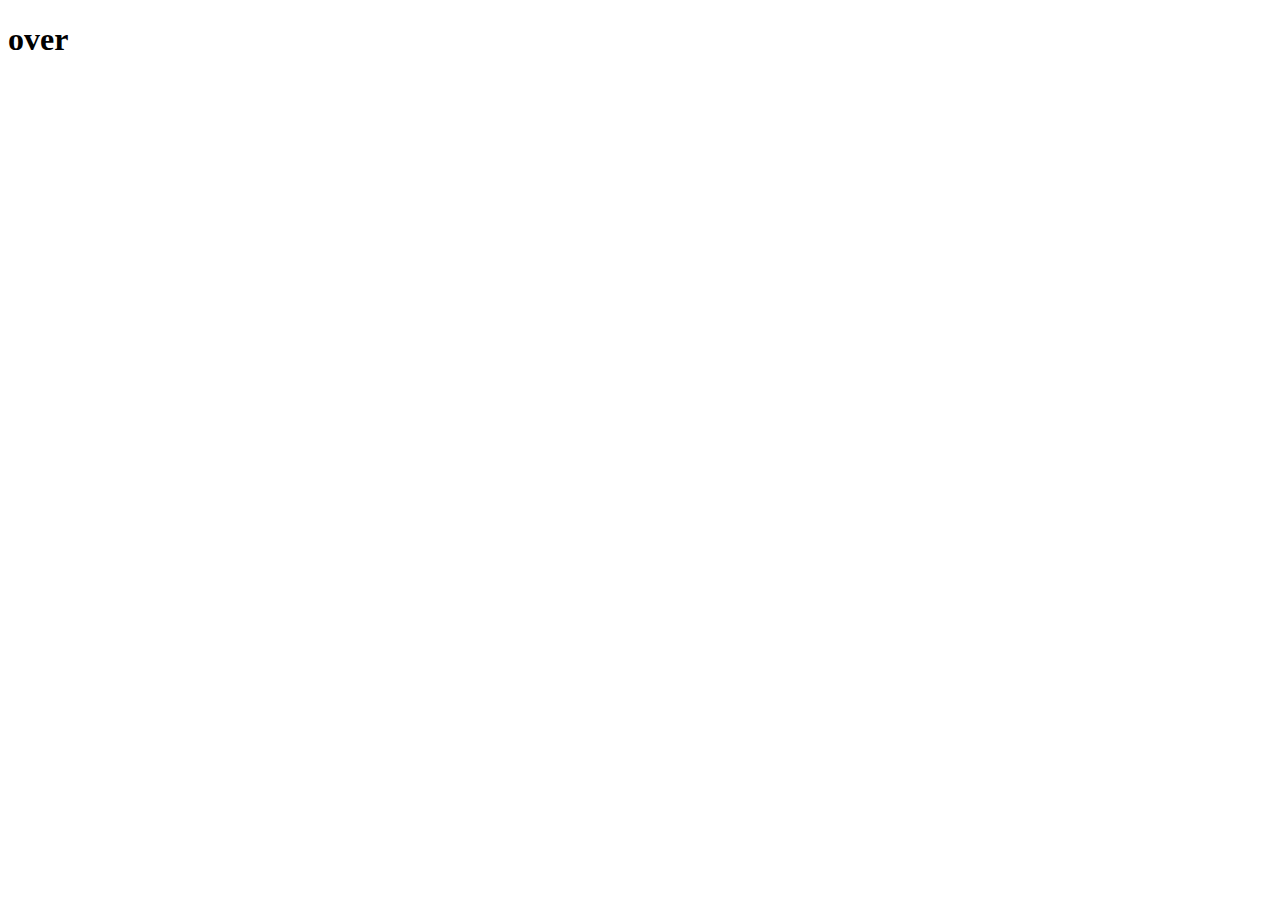
==== emnesite/index.html @ 0d399fcd "kdnfcsd" ====
<!DOCTYPE html>
<html lang="da">
  <head>
    <meta charset="UTF-8" />
    <meta name="viewport" content="width=device-width, initial-scale=1.0" />
    <title>Forside</title>
  </head>

  <body>
    <h1>over</h1>
  </body>
</html>
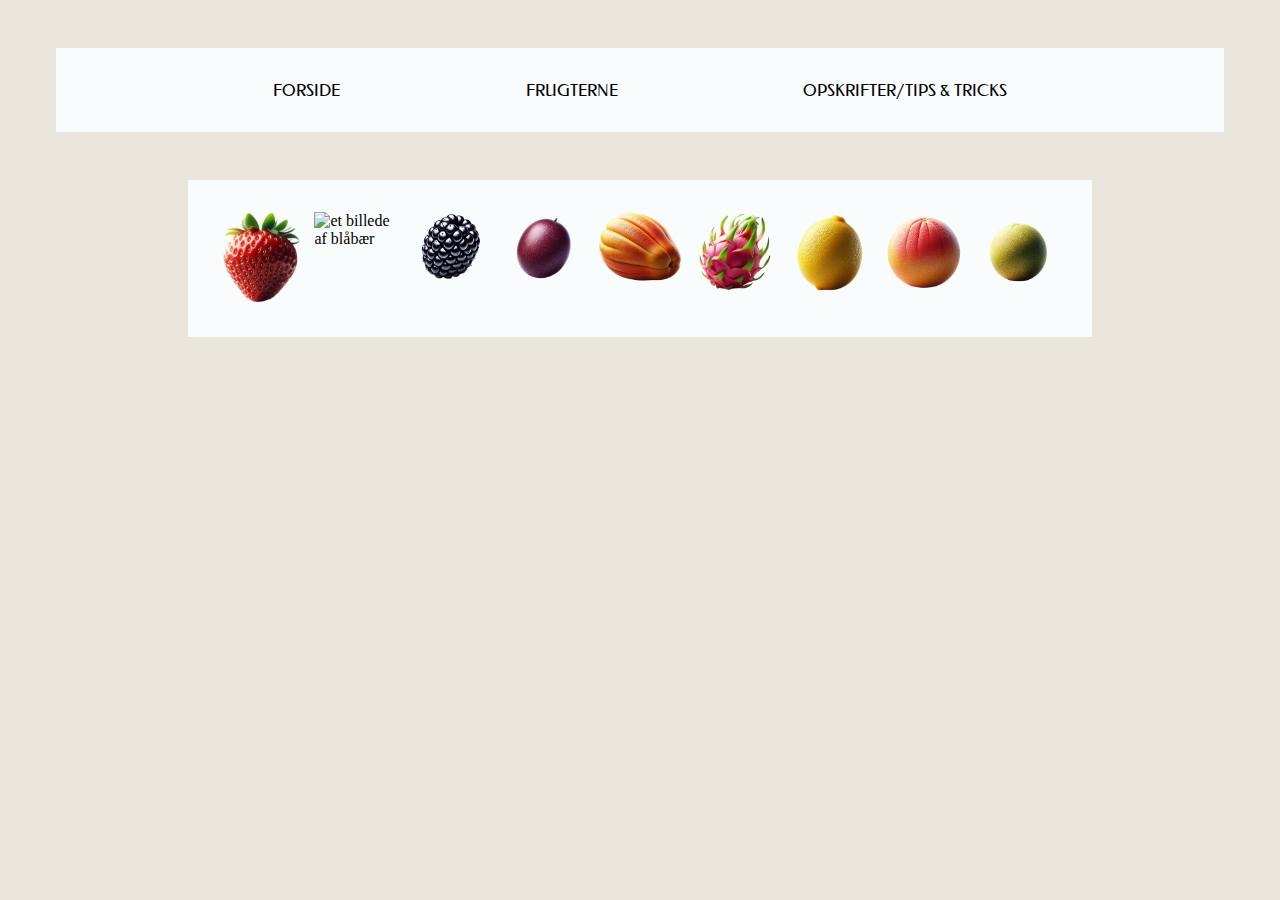
==== commit 26ed6275: "gemt" ====
--- a/emnesite/index.html
+++ b/emnesite/index.html
@@ -4,9 +4,98 @@
     <meta charset="UTF-8" />
     <meta name="viewport" content="width=device-width, initial-scale=1.0" />
     <title>Forside</title>
+    <meta name="robots" content="noindex" />
+    <link rel="stylesheet" href="design.css" />
+    <link rel="icon" type="image/png" href="favicon3.png" />
   </head>
 
   <body>
-    <h1>over</h1>
+    <header>
+      <nav>
+        <ul class="menu">
+          <li><a href="index.html">FORSIDE</a></li>
+          <li><a href="side2.html">FRUGTERNE</a></li>
+          <li><a href="side3.html">OPSKRIFTER/TIPS & TRICKS</a></li>
+        </ul>
+      </nav>
+    </header>
   </body>
+
+  <main>
+    <section class="frugt">
+      <a href="side2.html">
+        <img
+          src="/emnesite/billeder/jordbær.png"
+          alt="et billede af et jordbær"
+          class="hover1"
+        />
+      </a>
+
+      <a href="side2.html">
+        <img
+          src="/emnesite/billeder/blåbær.png"
+          alt="et billede af blåbær"
+          class="hover2"
+        />
+      </a>
+
+      <a href="side2.html">
+        <img
+          src="/emnesite/billeder/brombær.png"
+          alt="et billede af et brombær"
+          class="hover3"
+        />
+      </a>
+
+      <a href="side2.html">
+        <img
+          src="/emnesite/billeder/passionfrugt.png"
+          alt="et billede af en paasionsfrugt"
+          class="hover4"
+        />
+      </a>
+
+      <a href="side2.html">
+        <img
+          src="/emnesite/billeder/papaya.png"
+          alt="et billede af en papaya"
+          class="hover5"
+        />
+      </a>
+
+      <a href="side2.html">
+        <img
+          src="/emnesite/billeder/dragefrugt.png"
+          alt="et billede af en dragefrugt"
+          class="hover6"
+        />
+      </a>
+
+      <a href="side2.html">
+        <img
+          src="/emnesite/billeder/citron.png"
+          alt="et billede af en citron"
+          class="hover7"
+        />
+      </a>
+
+      <a href="side2.html">
+        <img
+          src="/emnesite/billeder/grapefrugt.png"
+          alt="et billede af en grapefrugt"
+          class="hover8"
+        />
+      </a>
+
+      <a href="side2.html">
+        <img
+          src="/emnesite/billeder/pomelo.png"
+          alt="et billede af en pomelo"
+          class="hover9"
+        />
+      </a>
+    </section>
+  </main>
+
+  <footer></footer>
 </html>
--- a/emnesite/design.css
+++ b/emnesite/design.css
@@ -0,0 +1,270 @@
+/* css til alt */
+body,
+main {
+  background-color: rgb(233, 230, 222);
+}
+
+section {
+  background-color: rgb(249, 252, 252);
+  padding: 2em;
+  margin: 3em;
+}
+
+nav {
+  background-color: rgb(249, 252, 252);
+  margin: 3em;
+}
+
+@font-face {
+  font-family: "shadow";
+  src: url(../emnesite/fonts/Shadows_Into_Light_Two/ShadowsIntoLightTwo-Regular.ttf);
+}
+
+@font-face {
+  font-family: "federo";
+  src: url(../emnesite/fonts/Federo/Federo-Regular.ttf);
+}
+
+h1 {
+  display: grid;
+  grid-column: 1/4;
+}
+
+h1,
+h2,
+nav {
+  font-family: "shadow";
+  color: black;
+}
+
+h2 {
+  text-align: center;
+}
+
+h3 {
+  font-family: "federo";
+  text-align: center;
+}
+
+p,
+li {
+  font-family: federo;
+  color: black;
+}
+
+img {
+  max-width: 100%;
+  height: auto;
+  display: block;
+}
+
+/* css til side 3 */
+.råd {
+  border: 2px;
+  background-color: rgb(103, 164, 157);
+  border-radius: 10px;
+  box-shadow: 4px 4px 10px rgba(0, 0, 0, 0.3);
+  padding: 2em;
+}
+
+.grid_1-1 {
+  display: grid;
+  grid-template-columns: repeat(2, 1fr);
+  gap: 5px;
+}
+
+.grid_1-1 img {
+  width: 100%;
+}
+
+/* css til side 1+2 */
+.frugt {
+  display: grid;
+  grid-template-columns: repeat(9, 1fr);
+  gap: 10px;
+}
+
+.frugt img {
+  width: 100%;
+  height: auto;
+  transition: 0.5s;
+}
+
+.hover1:hover {
+  content: url(/emnesite/billeder/jordbær2.png);
+}
+
+.hover2:hover {
+  content: url(/emnesite/billeder/blåbær2.png);
+}
+
+.hover3:hover {
+  content: url(/emnesite/billeder/brombær2.png);
+}
+
+.hover4:hover {
+  content: url(/emnesite/billeder/passionfrugt2.png);
+}
+
+.hover5:hover {
+  content: url(/emnesite/billeder/papaya2.png);
+}
+
+.hover6:hover {
+  content: url(/emnesite/billeder/dragefrugt2.png);
+}
+
+.hover7:hover {
+  content: url(/emnesite/billeder/citron2.png);
+}
+
+.hover8:hover {
+  content: url(/emnesite/billeder/grapefrugt2.png);
+}
+
+.hover9:hover {
+  content: url(/emnesite/billeder/pomelo2.png);
+}
+
+.grid_1-1-1 {
+  display: grid;
+  grid-template-columns: 6fr, 1fr;
+  gap: 10px;
+  align-items: center;
+  width: 100%;
+  height: auto;
+}
+
+.grid_1-1-1 p {
+  text-align: center;
+}
+
+/* tablet og større skærme */
+@media (width>=700px) {
+  main {
+    max-width: 1000px;
+    margin: 0 auto;
+  }
+}
+
+/* tilpas til desktop */
+@media (width>=1200px) {
+  .grid_1-1 {
+    display: grid;
+    grid-template-columns: 1fr 1fr;
+  }
+}
+
+/* css til menu */
+@media (width>=600px) {
+  div.order {
+    order: -1;
+  }
+
+  .menu {
+    display: flex;
+    list-style-type: none;
+    justify-content: space-evenly;
+    font-family: "shadow";
+    padding: 2em;
+  }
+
+  a {
+    text-decoration: none;
+    color: black;
+  }
+
+  a:link {
+    color: black;
+  }
+}
+
+/* side 2 */
+
+@media (width>600px) {
+  .grid_1-1-1 {
+    display: grid;
+    grid-template-columns: 1fr 1fr 1fr;
+    column-gap: 1em;
+    row-gap: 1em;
+  }
+
+  .grid_1-1-1 img {
+    width: 100%;
+    height: 100%;
+  }
+
+  .jordbær {
+    grid-column: 1/2;
+    grid-row: 3/4;
+  }
+
+  .blåbær {
+    grid-column: 2/3;
+    grid-row: 3/4;
+  }
+
+  .brombær {
+    grid-column: 3/4;
+    grid-row: 3/4;
+  }
+
+  .passion {
+    grid-column: 1/2;
+    grid-row: 5/6;
+  }
+
+  .papaya {
+    grid-column: 2/3;
+    grid-row: 5/6;
+  }
+
+  .drage {
+    grid-column: 3/4;
+    grid-row: 5/6;
+  }
+
+  .citron {
+    grid-column: 1/2;
+    grid-row: 7/8;
+  }
+
+  .grape {
+    grid-column: 2/3;
+    grid-row: 7/8;
+  }
+
+  .pomelo {
+    grid-column: 3/4;
+    grid-row: 7/8;
+  }
+
+  /* oversskrift til frugterne */
+  .bær {
+    text-align: center;
+    grid-column: 2/3;
+    grid-row: 2/3;
+  }
+
+  .ekso {
+    text-align: center;
+    grid-column: 2/3;
+    grid-row: 4/5;
+  }
+  .citrus {
+    grid-column: 2/3;
+    grid-row: 6/7;
+  }
+}
+
+/* css til side 4 */
+.tomat {
+  text-align: center;
+  padding: 5em;
+}
+
+.tomat img {
+  display: grid;
+  justify-content: center;
+  align-items: center;
+}
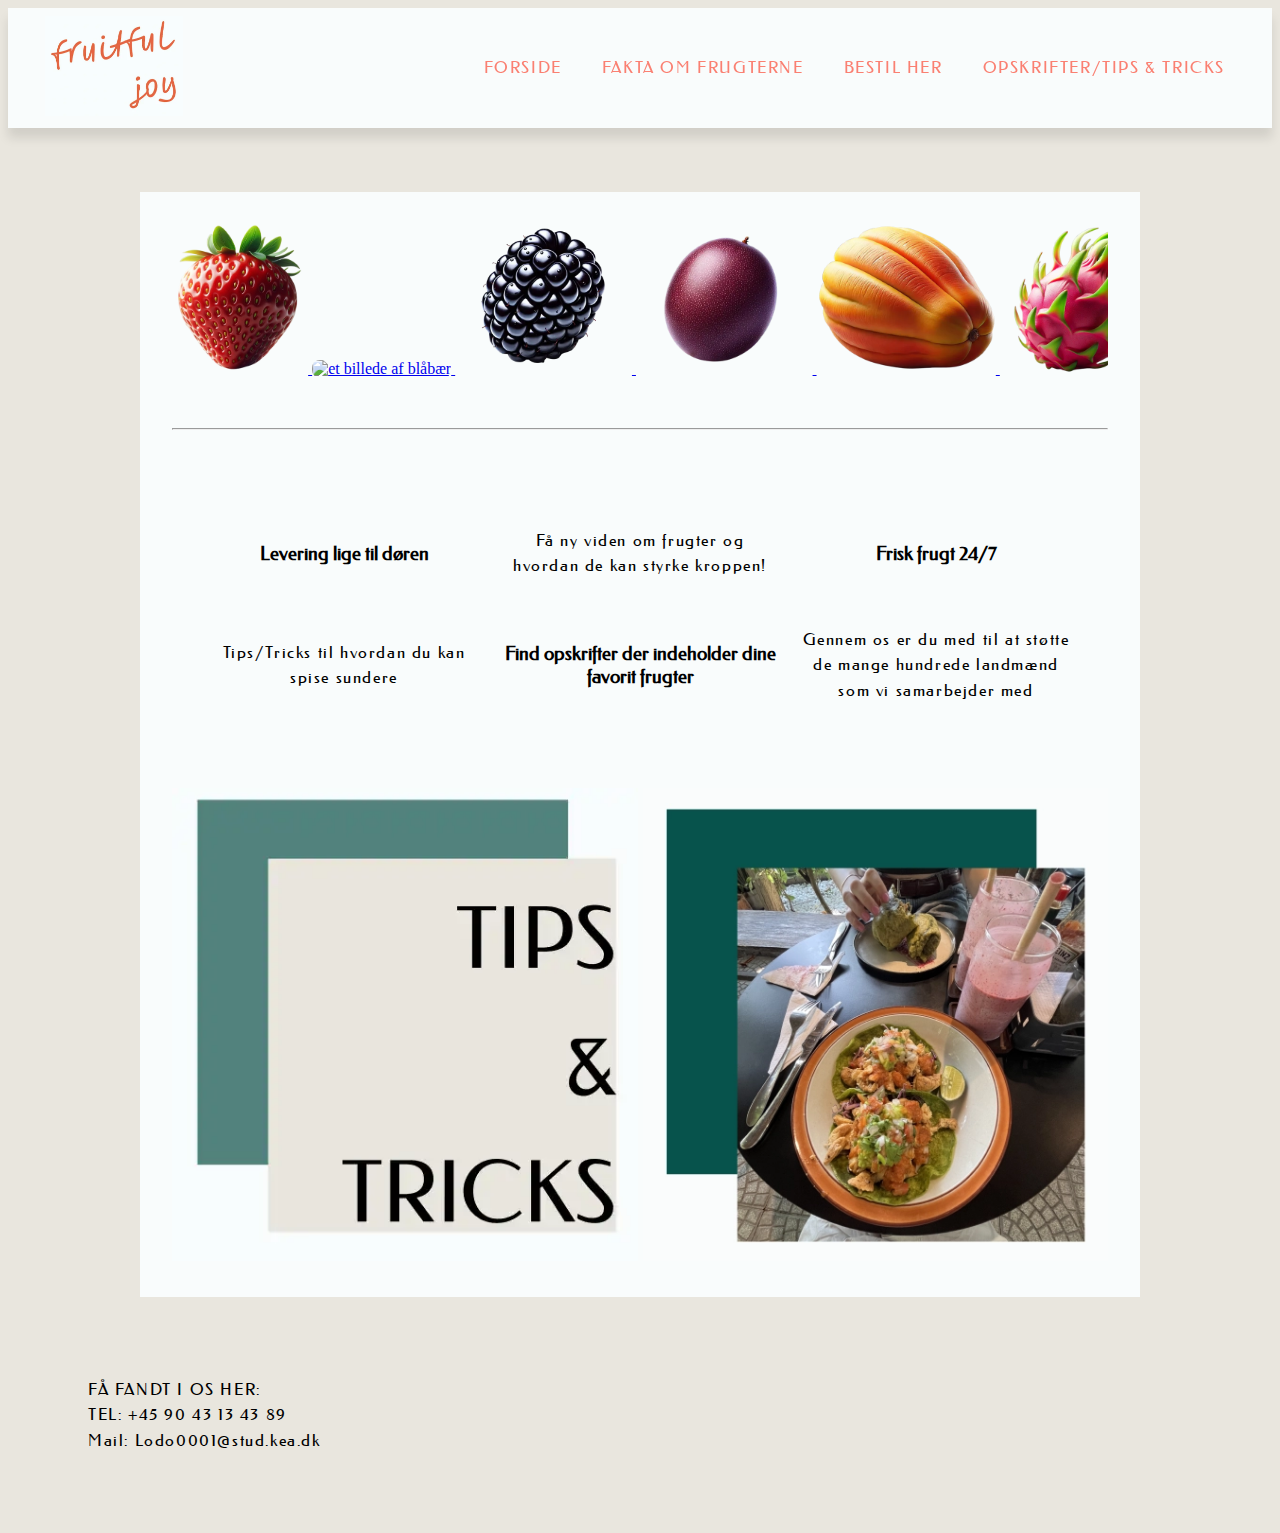
==== commit 86427a92: "gemt" ====
--- a/emnesite/index.html
+++ b/emnesite/index.html
@@ -6,96 +6,146 @@
     <title>Forside</title>
     <meta name="robots" content="noindex" />
     <link rel="stylesheet" href="design.css" />
+    <link rel="stylesheet" href="menu.css" />
     <link rel="icon" type="image/png" href="favicon3.png" />
   </head>
 
   <body>
     <header>
+      <div class="logo">
+        <a href="/emnesite/index.html">
+          <img src="/emnesite/billeder/logo.webp" alt="logo billede" />
+        </a>
+      </div>
       <nav>
         <ul class="menu">
           <li><a href="index.html">FORSIDE</a></li>
-          <li><a href="side2.html">FRUGTERNE</a></li>
+          <li><a href="side2.html">FAKTA OM FRUGTERNE</a></li>
+          <li><a href="side8.html">BESTIL HER</a></li>
           <li><a href="side3.html">OPSKRIFTER/TIPS & TRICKS</a></li>
         </ul>
+        <div class="burger">
+          <div class="line"></div>
+          <div class="line"></div>
+          <div class="line"></div>
+        </div>
       </nav>
     </header>
+
+    <script src="menu/menu.js"></script>
+
+    <main>
+      <section>
+        <div class="frugt">
+          <a href="side2.html">
+            <img
+              src="/emnesite/billeder/jordbær.webp"
+              alt="et billede af et jordbær"
+              class="hover1"
+            />
+          </a>
+
+          <a href="side2.html">
+            <img
+              src="/emnesite/billeder/blåbær.webp"
+              alt="et billede af blåbær"
+              class="hover2"
+            />
+          </a>
+
+          <a href="side2.html">
+            <img
+              src="/emnesite/billeder/brombær.webp"
+              alt="et billede af et brombær"
+              class="hover3"
+            />
+          </a>
+
+          <a href="side2.html#eks">
+            <img
+              src="/emnesite/billeder/passionfrugt.webp"
+              alt="et billede af en paasionsfrugt"
+              class="hover4"
+            />
+          </a>
+
+          <a href="side2.html#eks">
+            <img
+              src="/emnesite/billeder/papaya.webp"
+              alt="et billede af en papaya"
+              class="hover5"
+            />
+          </a>
+
+          <a href="side2.html#eks">
+            <img
+              src="/emnesite/billeder/dragefrugt.webp"
+              alt="et billede af en dragefrugt"
+              class="hover6"
+            />
+          </a>
+
+          <a href="side2.html#ci">
+            <img
+              src="/emnesite/billeder/citron.webp"
+              alt="et billede af en citron"
+              class="hover7"
+            />
+          </a>
+
+          <a href="side2.html#ci">
+            <img
+              src="/emnesite/billeder/grapefrugt.webp"
+              alt="et billede af en grapefrugt"
+              class="hover8"
+            />
+          </a>
+
+          <a href="side2.html#ci">
+            <img
+              src="/emnesite/billeder/pomelo.webp"
+              alt="et billede af en pomelo"
+              class="hover9"
+            />
+          </a>
+        </div>
+
+        <hr />
+
+        <section class="grid_1-1-1">
+          <h3>Levering lige til døren</h3>
+          <p>Få ny viden om frugter og hvordan de kan styrke kroppen!</p>
+          <h3>Frisk frugt 24/7</h3>
+          <p>Tips/Tricks til hvordan du kan spise sundere</p>
+          <h3>Find opskrifter der indeholder dine favorit frugter</h3>
+          <p>
+            Gennem os er du med til at støtte de mange hundrede landmænd som vi
+            samarbejder med
+          </p>
+        </section>
+
+        <br />
+        <br />
+
+        <div class="grid_1-1">
+          <a href="side3.html#op">
+            <img src="/emnesite/billeder/F1.webp" alt="tips/tricks" />
+          </a>
+
+          <a href="side3.html">
+            <img src="/emnesite/billeder/F2.webp" alt="Opskrift" />
+          </a>
+        </div>
+      </section>
+    </main>
+
+    <footer>
+      <div id="footer">
+        <p>
+          FÅ FANDT I OS HER: <br />TEL: +45 90 43 13 43 89<br />Mail:
+          Lodo0001@stud.kea.dk
+        </p>
+      </div>
+    </footer>
   </body>
-
-  <main>
-    <section class="frugt">
-      <a href="side2.html">
-        <img
-          src="/emnesite/billeder/jordbær.png"
-          alt="et billede af et jordbær"
-          class="hover1"
-        />
-      </a>
-
-      <a href="side2.html">
-        <img
-          src="/emnesite/billeder/blåbær.png"
-          alt="et billede af blåbær"
-          class="hover2"
-        />
-      </a>
-
-      <a href="side2.html">
-        <img
-          src="/emnesite/billeder/brombær.png"
-          alt="et billede af et brombær"
-          class="hover3"
-        />
-      </a>
-
-      <a href="side2.html">
-        <img
-          src="/emnesite/billeder/passionfrugt.png"
-          alt="et billede af en paasionsfrugt"
-          class="hover4"
-        />
-      </a>
-
-      <a href="side2.html">
-        <img
-          src="/emnesite/billeder/papaya.png"
-          alt="et billede af en papaya"
-          class="hover5"
-        />
-      </a>
-
-      <a href="side2.html">
-        <img
-          src="/emnesite/billeder/dragefrugt.png"
-          alt="et billede af en dragefrugt"
-          class="hover6"
-        />
-      </a>
-
-      <a href="side2.html">
-        <img
-          src="/emnesite/billeder/citron.png"
-          alt="et billede af en citron"
-          class="hover7"
-        />
-      </a>
-
-      <a href="side2.html">
-        <img
-          src="/emnesite/billeder/grapefrugt.png"
-          alt="et billede af en grapefrugt"
-          class="hover8"
-        />
-      </a>
-
-      <a href="side2.html">
-        <img
-          src="/emnesite/billeder/pomelo.png"
-          alt="et billede af en pomelo"
-          class="hover9"
-        />
-      </a>
-    </section>
-  </main>
-
-  <footer></footer>
 </html>
--- a/emnesite/design.css
+++ b/emnesite/design.css
@@ -7,12 +7,6 @@
 section {
   background-color: rgb(249, 252, 252);
   padding: 2em;
-  margin: 3em;
-}
-
-nav {
-  background-color: rgb(249, 252, 252);
-  margin: 3em;
 }
 
 @font-face {
@@ -28,6 +22,7 @@
 h1 {
   display: grid;
   grid-column: 1/4;
+  padding-left: 1em;
 }
 
 h1,
@@ -50,12 +45,13 @@
 li {
   font-family: federo;
   color: black;
+  letter-spacing: 0.1em;
+  line-height: 1.6;
 }
 
 img {
   max-width: 100%;
   height: auto;
-  display: block;
 }
 
 /* css til side 3 */
@@ -67,76 +63,80 @@
   padding: 2em;
 }
 
-.grid_1-1 {
-  display: grid;
-  grid-template-columns: repeat(2, 1fr);
-  gap: 5px;
-}
-
-.grid_1-1 img {
-  width: 100%;
-}
-
-/* css til side 1+2 */
-.frugt {
-  display: grid;
-  grid-template-columns: repeat(9, 1fr);
-  gap: 10px;
-}
-
-.frugt img {
-  width: 100%;
-  height: auto;
-  transition: 0.5s;
-}
-
-.hover1:hover {
-  content: url(/emnesite/billeder/jordbær2.png);
-}
-
-.hover2:hover {
-  content: url(/emnesite/billeder/blåbær2.png);
-}
-
-.hover3:hover {
-  content: url(/emnesite/billeder/brombær2.png);
-}
-
-.hover4:hover {
-  content: url(/emnesite/billeder/passionfrugt2.png);
-}
-
-.hover5:hover {
-  content: url(/emnesite/billeder/papaya2.png);
-}
-
-.hover6:hover {
-  content: url(/emnesite/billeder/dragefrugt2.png);
-}
-
-.hover7:hover {
-  content: url(/emnesite/billeder/citron2.png);
-}
-
-.hover8:hover {
-  content: url(/emnesite/billeder/grapefrugt2.png);
-}
-
-.hover9:hover {
-  content: url(/emnesite/billeder/pomelo2.png);
-}
-
-.grid_1-1-1 {
-  display: grid;
-  grid-template-columns: 6fr, 1fr;
-  gap: 10px;
-  align-items: center;
-  width: 100%;
-  height: auto;
-}
-
-.grid_1-1-1 p {
-  text-align: center;
+#tips {
+  padding-right: 2em;
+}
+
+@media (width>768px) {
+  .grid_1-1 {
+    display: grid;
+    grid-template-columns: repeat(2, 1fr);
+    gap: 5px;
+  }
+
+  .grid_1-1 img {
+    width: 100%;
+  }
+
+  /* css til side 1+2 */
+
+  hr {
+    margin: 50px 0;
+  }
+
+  .frugt {
+    white-space: nowrap;
+    overflow-x: auto;
+    overflow-y: hidden;
+    gap: 10px;
+    scroll-snap-type: x mandatory;
+    width: 100%;
+    overflow: scroll;
+  }
+
+  .frugt img {
+    width: auto;
+    transition: 0.1s;
+    height: 150px;
+    scroll-snap-align: start;
+    border-radius: 8px;
+  }
+
+  .hover1:hover {
+    content: url(/emnesite/billeder/jordbær2.webp);
+  }
+
+  .hover2:hover {
+    content: url(/emnesite/billeder/blåbær2.webp);
+  }
+
+  .hover3:hover {
+    content: url(/emnesite/billeder/brombær2.webp);
+  }
+
+  .hover4:hover {
+    content: url(/emnesite/billeder/passionfrugt2.webp);
+  }
+
+  .hover5:hover {
+    content: url(/emnesite/billeder/papaya2.webp);
+  }
+
+  .hover6:hover {
+    content: url(/emnesite/billeder/dragefrugt2.webp);
+  }
+
+  .hover7:hover {
+    content: url(/emnesite/billeder/citron2.webp);
+  }
+
+  .hover8:hover {
+    content: url(/emnesite/billeder/grapefrugt2.webp);
+  }
+
+  .hover9:hover {
+    content: url(/emnesite/billeder/grapefrugt2.webp);
+  }
 }
 
 /* tablet og større skærme */
@@ -152,30 +152,6 @@
   .grid_1-1 {
     display: grid;
     grid-template-columns: 1fr 1fr;
-  }
-}
-
-/* css til menu */
-@media (width>=600px) {
-  div.order {
-    order: -1;
-  }
-
-  .menu {
-    display: flex;
-    list-style-type: none;
-    justify-content: space-evenly;
-    font-family: "shadow";
-    padding: 2em;
-  }
-
-  a {
-    text-decoration: none;
-    color: black;
-  }
-
-  a:link {
-    color: black;
   }
 }
 
@@ -187,6 +163,8 @@
     grid-template-columns: 1fr 1fr 1fr;
     column-gap: 1em;
     row-gap: 1em;
+    height: auto;
+    align-items: center;
   }
 
   .grid_1-1-1 img {
@@ -194,9 +172,15 @@
     height: 100%;
   }
 
+  .grid_1-1-1 p {
+    text-align: center;
+  }
+
   .jordbær {
     grid-column: 1/2;
     grid-row: 3/4;
+    padding-bottom: 2em;
+    width: 250px;
   }
 
   .blåbær {
@@ -259,12 +243,148 @@
 
 /* css til side 4 */
 .tomat {
+  padding: 2em;
   text-align: center;
-  padding: 5em;
-}
-
-.tomat img {
-  display: grid;
-  justify-content: center;
-  align-items: center;
-}
+}
+
+#vel {
+  text-align: center;
+  margin-top: 8em;
+}
+
+/* css til footer */
+#footer {
+  margin: 5em;
+}
+
+/* css til side8 */
+
+@media (width>600px) {
+  .ggrid_1-1-1 {
+    display: grid;
+    grid-template-columns: 1fr 1fr 1fr;
+    column-gap: 1em;
+    row-gap: 1em;
+    align-items: center;
+  }
+
+  /* oversskrift til frugterne */
+  .bær {
+    text-align: center;
+    grid-column: 2/3;
+    grid-row: 2/3;
+  }
+
+  .ekso1 {
+    text-align: center;
+    grid-column: 2/3;
+    grid-row: 4/5;
+  }
+  .citrus {
+    grid-column: 2/3;
+    grid-row: 6/7;
+  }
+
+  button {
+    background-color: rgb(233, 184, 179);
+    padding: 1em;
+    font-family: "federo";
+  }
+
+  .side8bær1 {
+    grid-column: 1/2;
+    grid-row: 3/4;
+    border: 2px;
+    background-color: rgb(7, 83, 75);
+    border-radius: 20px;
+    padding: 2em;
+    height: 650px;
+  }
+
+  .side8bær2 {
+    grid-column: 2/3;
+    grid-row: 3/4;
+    border: 2px;
+    background-color: rgb(7, 83, 75);
+    border-radius: 20px;
+    padding: 2em;
+    height: 650px;
+  }
+
+  .side8bær3 {
+    grid-column: 3/4;
+    grid-row: 3/4;
+    border: 2px;
+    background-color: rgb(7, 83, 75);
+    border-radius: 20px;
+    padding: 2em;
+    height: 650px;
+  }
+
+  .side8ekso1 {
+    grid-column: 1/2;
+    grid-row: 5/6;
+    border: 2px;
+    background-color: rgb(103, 164, 157);
+    border-radius: 15px;
+    padding: 2em;
+    height: 650px;
+  }
+
+  .side8ekso2 {
+    grid-column: 2/3;
+    grid-row: 5/6;
+    border: 2px;
+    background-color: rgb(103, 164, 157);
+    border-radius: 15px;
+    padding: 2em;
+    height: 650px;
+  }
+
+  .side8ekso3 {
+    grid-column: 3/4;
+    grid-row: 5/6;
+    border: 2px;
+    background-color: rgb(103, 164, 157);
+    border-radius: 15px;
+    padding: 2em;
+    height: 650px;
+  }
+
+  .side8ci1 {
+    grid-column: 1/2;
+    grid-row: 7/8;
+    border: 2px;
+    background-color: rgb(194, 217, 215);
+    border-radius: 10px;
+    padding: 2em;
+    height: 650px;
+  }
+
+  .side8ci2 {
+    grid-column: 2/3;
+    grid-row: 7/8;
+    border: 2px;
+    background-color: rgb(194, 217, 215);
+    border-radius: 10px;
+    padding: 2em;
+    height: 650px;
+  }
+
+  .side8ci3 {
+    grid-column: 3/4;
+    grid-row: 7/8;
+    border: 2px;
+    background-color: rgb(194, 217, 215);
+    border-radius: 10px;
+    padding: 2em;
+    height: 650px;
+  }
+
+  .jordbær1 {
+    grid-column: 1/2;
+    grid-row: 3/4;
+    padding-bottom: 2em;
+    width: 200px;
+  }
+}
--- a/emnesite/menu.css
+++ b/emnesite/menu.css
@@ -0,0 +1,113 @@
+* {
+  box-sizing: border-box;
+}
+
+header {
+  position: sticky;
+  top: 0;
+  display: flex;
+  justify-content: space-between;
+  align-items: center;
+  padding: 5px;
+  background-color: rgb(249, 252, 252);
+  box-shadow: 0 10px 10px rgba(0, 0, 0, 0.1);
+  margin-bottom: 4em;
+}
+
+.logo img {
+  width: 170px;
+  height: 100px;
+  padding-left: 2em;
+}
+
+nav {
+  display: flex;
+  align-items: center;
+}
+
+.menu {
+  display: flex;
+  list-style: none;
+  margin: 0;
+  padding: 2em;
+}
+
+.menu li {
+  margin-right: 20px;
+}
+
+.menu li:last-child {
+  margin-right: 0;
+}
+
+.menu a {
+  display: block;
+  padding: 10px;
+  color: salmon;
+  text-decoration: none;
+  transition: color 0.3s;
+  text-align: end;
+}
+
+.menu a:hover {
+  color: #ff0000;
+}
+
+.burger {
+  width: 30px;
+  height: 20px;
+  cursor: pointer;
+}
+
+.burger .line {
+  width: 100%;
+  height: 2px;
+  background-color: #333333;
+  margin-bottom: 5px;
+  transition: 0.2s linear;
+}
+.burger {
+  display: none;
+  margin-right: 2em;
+}
+@media screen and (max-width: 800px) {
+  .menu {
+    display: none;
+  }
+  .burger {
+    display: block;
+  }
+  .burger.active .line:nth-child(1) {
+    transform: rotate(45deg) translate(5px, 5px);
+    transition: 0.2s linear;
+  }
+
+  .burger.active .line:nth-child(2) {
+    opacity: 0;
+    transition: 0.15s linear;
+  }
+
+  .burger.active .line:nth-child(3) {
+    transform: rotate(-45deg) translate(5px, -5px);
+    transition: 0.2s linear;
+  }
+
+  nav.active .menu {
+    display: block;
+    background-color: #ffffff;
+    position: absolute;
+    top: 94px;
+    left: 0;
+    width: 100%;
+    box-shadow: 0 10px 10px rgba(0, 0, 0, 0.1);
+    z-index: 1;
+  }
+
+  nav.active .menu li {
+    margin: 10px 20px;
+  }
+
+  nav.active .menu a {
+    font-size: 24px;
+  }
+}
